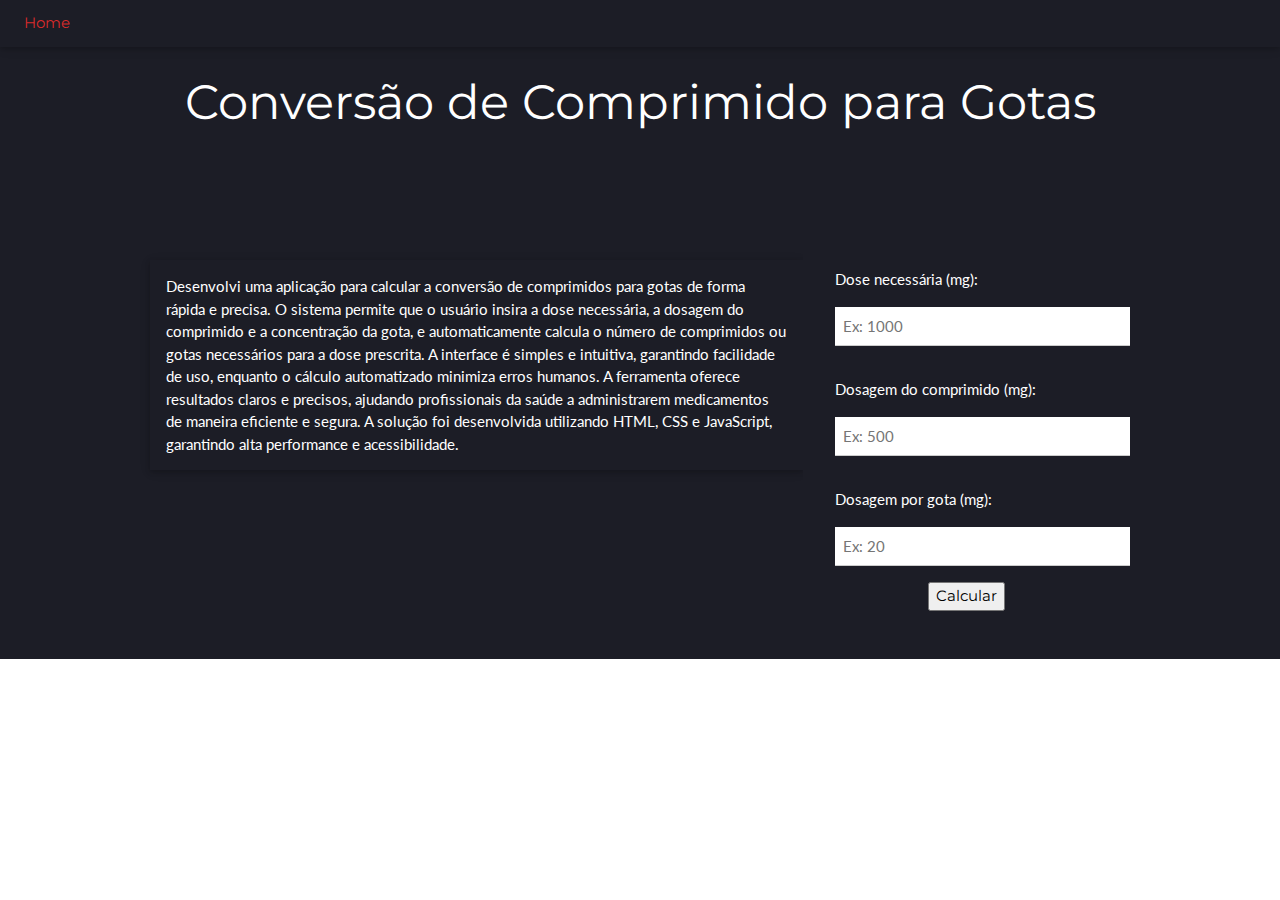
==== projeto1.html @ 32a0f385 "calculadora" ====
<!DOCTYPE html>
<html lang="en">

<head>
  <title>F.Fernandes FrontDeveloper</title>
  <meta charset="UTF-8">
  <meta name="viewport" content="width=device-width, initial-scale=1">
  <link rel="stylesheet" href="https://www.w3schools.com/w3css/4/w3.css">
  <link rel="stylesheet" href="https://fonts.googleapis.com/css?family=Lato">
  <link rel="stylesheet" href="https://fonts.googleapis.com/css?family=Montserrat">
  <link rel="stylesheet" href="https://cdnjs.cloudflare.com/ajax/libs/font-awesome/4.7.0/css/font-awesome.min.css">
  <link rel="stylesheet" href="theme.css">
  <link rel="stylesheet" href="sweet.css">

  <style>
    body,
    h1,
    h2,
    h3,
    h4,
    h5,
    h6 {
      font-family: "Lato", sans-serif
    }

    .w3-bar,
    h1,
    button {
      font-family: "Montserrat", sans-serif
    }

    .fa-anchor,
    .fa-coffee {
      font-size: 200px
}</style>
</head>

<body>

  <!-- Navbar -->
  <div class="w3-top">
    <div class="w3-bar w3-cinza-escuro w3-card w3-left-align">
      <a class="w3-bar-item w3-button w3-hide-medium w3-hide-large w3-right w3-padding-large w3-large w3-hover-vermelho w3-cinza-escuro"
        href="javascript:void(0);" onclick="myFunction()" title="Toggle Navigation Menu"><i class="fa fa-bars"></i></a>
      <a href="index.html" class="w3-bar-item w3-button w3-padding-large w3-hover-texto">Home</a>
    </div>

    <!-- Navbar on small screens -->
    <div id="navDemo" class="w3-bar-block w3-cinza-escuro w3-hide w3-hide-large w3-hide-medium">
    </div>
  </div>

  <!-- Header -->
  <header class="w3-container w3-cinza-escuro  w3-center" style="padding:50px 16px">
        <h1 class="w3-margin w3-xxxlarge ">Conversão de Comprimido para Gotas</h1>
  </header>

 
  <div id="sobre" class="w3-row-padding w3-cinza-escuro  w3-padding w3-container">
    <div class="w3-content">
      <div class="w3-twothird w3-padding-32">
        <div class="w3-panel w3-card">
            <p>Desenvolvi uma aplicação para calcular a conversão de comprimidos para gotas de forma rápida e precisa. O sistema permite que o usuário insira a dose necessária, a dosagem do comprimido e a concentração da gota, e automaticamente calcula o número de comprimidos ou gotas necessários para a dose prescrita.

                A interface é simples e intuitiva, garantindo facilidade de uso, enquanto o cálculo automatizado minimiza erros humanos. A ferramenta oferece resultados claros e precisos, ajudando profissionais da saúde a administrarem medicamentos de maneira eficiente e segura.
                
                A solução foi desenvolvida utilizando HTML, CSS e JavaScript, garantindo alta performance e acessibilidade. </p>
        </div>
      </div>

        <!-- Calculadora -->
      <div class="w3-third w3-center">
        <div id="calculadora" class="w3-row-padding w3-cinza-escuro w3-padding w3-container">
            <div class="w3-content w3-center w3-padding-32">
        
                    <label class="w3-left w3-margin" for="doseNecessaria">Dose necessária (mg):</label>
                    <input class="w3-input  w3-margin" type="number" id="doseNecessaria" placeholder="Ex: 1000" />
            
                    <label class="w3-left w3-margin" for="doseComprimido">Dosagem do comprimido (mg):</label>
                    <input class="w3-input  w3-margin" type="number" id="doseComprimido" placeholder="Ex: 500" />
            
                    <label class="w3-left w3-margin" for="doseGota">Dosagem por gota (mg):</label>
                    <input class="w3-input  w3-margin" type="number" id="doseGota" placeholder="Ex: 20" />
            
                    <button onclick="calcular()">Calcular</button>
            
                    <div class="result" id="resultado"></div>
          </div>
      </div>
    </div>
  </div>



  <script>
    // Used to toggle the menu on small screens when clicking on the menu button
    function myFunction() {
      var x = document.getElementById("navDemo");
      if (x.className.indexOf("w3-show") == -1) {
        x.className += " w3-show";
      } else {
        x.className = x.className.replace(" w3-show", "");
      }
    }
  </script>
  <script src="index.js"></script>
  <script src="sweet.js"></script>

</body>

</html>
---- theme.css ----
.w3-rosa {color:#000000 !important; background-color:#BF2441 !important}
.w3-cinza-escuro {color:#ffffff !important; background-color:#1C1D26 !important}
.w3-cinza-claro {color:#ffffff !important; background-color:#848C8B !important}
.w3-laranja {color:#000000 !important; background-color:#F27141 !important}
.w3-vermelho,.w3-hover-vermelho:hover{color:#ffffff!important;background-color:#D92B2B!important}
.w3-vermelho-texto{color:#D92B2B !important;}
.w3-hover-texto:hover{color:#D92B2B!important;background-color:#1C1D26!important}
.w3-verde,.w3-hover-verde:hover{color:#48C456!important;}
.w3-azul,.w3-hover-azul:hover{color:#0073B1!important;}



.tira-sublinhado {
    text-decoration: none;
}


/* Color Theme Swatches in Hex */
.Arquitetura-1-hex { color: #BF2441; }
.Arquitetura-2-hex { color: #1C1D26; }
.Arquitetura-3-hex { color: #848C8B; }
.Arquitetura-4-hex { color: #F27141; }
.Arquitetura-5-hex { color: #D92B2B; }

/* Color Theme Swatches in RGBA */
.Arquitetura-1-rgba { color: rgba(191, 36, 64, 1); }
.Arquitetura-2-rgba { color: rgba(28, 28, 38, 1); }
.Arquitetura-3-rgba { color: rgba(131, 140, 138, 1); }
.Arquitetura-4-rgba { color: rgba(242, 112, 65, 1); }
.Arquitetura-5-rgba { color: rgba(216, 43, 43, 1); }
---- sweet.css ----
:root{--swal2-container-padding: 0.625em;--swal2-backdrop: rgba(0, 0, 0, 0.4);--swal2-width: 32em;--swal2-padding: 0 0 1.25em;--swal2-border: none;--swal2-border-radius: 0.3125rem;--swal2-background: #e1e1e1;--swal2-color: #545454;--swal2-footer-border-color: #eee;--swal2-show-animation: swal2-show 0.3s;--swal2-hide-animation: swal2-hide 0.15s forwards;--swal2-input-background: transparent;--swal2-progress-step-background: #add8e6;--swal2-validation-message-background: #f0f0f0;--swal2-validation-message-color: #666;--swal2-close-button-position: initial;--swal2-close-button-inset: auto;--swal2-close-button-font-size: 2.5em;--swal2-close-button-color: #ccc}[data-swal2-theme=dark]{--swal2-dark-theme-black: #19191a;--swal2-dark-theme-white: #e1e1e1;--swal2-background: var(--swal2-dark-theme-black);--swal2-color: var(--swal2-dark-theme-white);--swal2-footer-border-color: #555;--swal2-input-background: color-mix(in srgb, var(--swal2-dark-theme-black), var(--swal2-dark-theme-white) 10%);--swal2-validation-message-background: color-mix( in srgb, var(--swal2-dark-theme-black), var(--swal2-dark-theme-white) 10% );--swal2-validation-message-color: var(--swal2-dark-theme-white)}@media(prefers-color-scheme: dark){[data-swal2-theme=auto]{--swal2-dark-theme-black: #19191a;--swal2-dark-theme-white: #e1e1e1;--swal2-background: var(--swal2-dark-theme-black);--swal2-color: var(--swal2-dark-theme-white);--swal2-footer-border-color: #555;--swal2-input-background: color-mix(in srgb, var(--swal2-dark-theme-black), var(--swal2-dark-theme-white) 10%);--swal2-validation-message-background: color-mix( in srgb, var(--swal2-dark-theme-black), var(--swal2-dark-theme-white) 10% );--swal2-validation-message-color: var(--swal2-dark-theme-white)}}body.swal2-shown:not(.swal2-no-backdrop,.swal2-toast-shown){overflow:hidden}body.swal2-height-auto{height:auto !important}body.swal2-no-backdrop .swal2-container{background-color:rgba(0,0,0,0) !important;pointer-events:none}body.swal2-no-backdrop .swal2-container .swal2-popup{pointer-events:all}body.swal2-no-backdrop .swal2-container .swal2-modal{box-shadow:0 0 10px var(--swal2-backdrop)}body.swal2-toast-shown .swal2-container{box-sizing:border-box;width:360px;max-width:100%;background-color:rgba(0,0,0,0);pointer-events:none}body.swal2-toast-shown .swal2-container.swal2-top{inset:0 auto auto 50%;transform:translateX(-50%)}body.swal2-toast-shown .swal2-container.swal2-top-end,body.swal2-toast-shown .swal2-container.swal2-top-right{inset:0 0 auto auto}body.swal2-toast-shown .swal2-container.swal2-top-start,body.swal2-toast-shown .swal2-container.swal2-top-left{inset:0 auto auto 0}body.swal2-toast-shown .swal2-container.swal2-center-start,body.swal2-toast-shown .swal2-container.swal2-center-left{inset:50% auto auto 0;transform:translateY(-50%)}body.swal2-toast-shown .swal2-container.swal2-center{inset:50% auto auto 50%;transform:translate(-50%, -50%)}body.swal2-toast-shown .swal2-container.swal2-center-end,body.swal2-toast-shown .swal2-container.swal2-center-right{inset:50% 0 auto auto;transform:translateY(-50%)}body.swal2-toast-shown .swal2-container.swal2-bottom-start,body.swal2-toast-shown .swal2-container.swal2-bottom-left{inset:auto auto 0 0}body.swal2-toast-shown .swal2-container.swal2-bottom{inset:auto auto 0 50%;transform:translateX(-50%)}body.swal2-toast-shown .swal2-container.swal2-bottom-end,body.swal2-toast-shown .swal2-container.swal2-bottom-right{inset:auto 0 0 auto}@media print{body.swal2-shown:not(.swal2-no-backdrop,.swal2-toast-shown){overflow-y:scroll !important}body.swal2-shown:not(.swal2-no-backdrop,.swal2-toast-shown)>[aria-hidden=true]{display:none}body.swal2-shown:not(.swal2-no-backdrop,.swal2-toast-shown) .swal2-container{position:static !important}}div:where(.swal2-container){display:grid;position:fixed;z-index:1060;inset:0;box-sizing:border-box;grid-template-areas:"top-start     top            top-end" "center-start  center         center-end" "bottom-start  bottom-center  bottom-end";grid-template-rows:minmax(min-content, auto) minmax(min-content, auto) minmax(min-content, auto);height:100%;padding:var(--swal2-container-padding);overflow-x:hidden;transition:background-color .1s;-webkit-overflow-scrolling:touch}div:where(.swal2-container).swal2-backdrop-show,div:where(.swal2-container).swal2-noanimation{background:var(--swal2-backdrop)}div:where(.swal2-container).swal2-backdrop-hide{background:rgba(0,0,0,0) !important}div:where(.swal2-container).swal2-top-start,div:where(.swal2-container).swal2-center-start,div:where(.swal2-container).swal2-bottom-start{grid-template-columns:minmax(0, 1fr) auto auto}div:where(.swal2-container).swal2-top,div:where(.swal2-container).swal2-center,div:where(.swal2-container).swal2-bottom{grid-template-columns:auto minmax(0, 1fr) auto}div:where(.swal2-container).swal2-top-end,div:where(.swal2-container).swal2-center-end,div:where(.swal2-container).swal2-bottom-end{grid-template-columns:auto auto minmax(0, 1fr)}div:where(.swal2-container).swal2-top-start>.swal2-popup{align-self:start}div:where(.swal2-container).swal2-top>.swal2-popup{grid-column:2;place-self:start center}div:where(.swal2-container).swal2-top-end>.swal2-popup,div:where(.swal2-container).swal2-top-right>.swal2-popup{grid-column:3;place-self:start end}div:where(.swal2-container).swal2-center-start>.swal2-popup,div:where(.swal2-container).swal2-center-left>.swal2-popup{grid-row:2;align-self:center}div:where(.swal2-container).swal2-center>.swal2-popup{grid-column:2;grid-row:2;place-self:center center}div:where(.swal2-container).swal2-center-end>.swal2-popup,div:where(.swal2-container).swal2-center-right>.swal2-popup{grid-column:3;grid-row:2;place-self:center end}div:where(.swal2-container).swal2-bottom-start>.swal2-popup,div:where(.swal2-container).swal2-bottom-left>.swal2-popup{grid-column:1;grid-row:3;align-self:end}div:where(.swal2-container).swal2-bottom>.swal2-popup{grid-column:2;grid-row:3;place-self:end center}div:where(.swal2-container).swal2-bottom-end>.swal2-popup,div:where(.swal2-container).swal2-bottom-right>.swal2-popup{grid-column:3;grid-row:3;place-self:end end}div:where(.swal2-container).swal2-grow-row>.swal2-popup,div:where(.swal2-container).swal2-grow-fullscreen>.swal2-popup{grid-column:1/4;width:100%}div:where(.swal2-container).swal2-grow-column>.swal2-popup,div:where(.swal2-container).swal2-grow-fullscreen>.swal2-popup{grid-row:1/4;align-self:stretch}div:where(.swal2-container).swal2-no-transition{transition:none !important}div:where(.swal2-container) div:where(.swal2-popup){display:none;position:relative;box-sizing:border-box;grid-template-columns:minmax(0, 100%);width:var(--swal2-width);max-width:100%;padding:var(--swal2-padding);border:var(--swal2-border);border-radius:var(--swal2-border-radius);background:var(--swal2-background);color:var(--swal2-color);font-family:inherit;font-size:1rem}div:where(.swal2-container) div:where(.swal2-popup):focus{outline:none}div:where(.swal2-container) div:where(.swal2-popup).swal2-loading{overflow-y:hidden}div:where(.swal2-container) div:where(.swal2-popup).swal2-draggable{cursor:grab}div:where(.swal2-container) div:where(.swal2-popup).swal2-draggable div:where(.swal2-icon){cursor:grab}div:where(.swal2-container) div:where(.swal2-popup).swal2-dragging{cursor:grabbing}div:where(.swal2-container) div:where(.swal2-popup).swal2-dragging div:where(.swal2-icon){cursor:grabbing}div:where(.swal2-container) h2:where(.swal2-title){position:relative;max-width:100%;margin:0;padding:.8em 1em 0;color:inherit;font-size:1.875em;font-weight:600;text-align:center;text-transform:none;word-wrap:break-word;cursor:initial}div:where(.swal2-container) div:where(.swal2-actions){display:flex;z-index:1;box-sizing:border-box;flex-wrap:wrap;align-items:center;justify-content:center;width:auto;margin:1.25em auto 0;padding:0}div:where(.swal2-container) div:where(.swal2-actions):not(.swal2-loading) .swal2-styled[disabled]{opacity:.4}div:where(.swal2-container) div:where(.swal2-actions):not(.swal2-loading) .swal2-styled:hover{background-image:linear-gradient(rgba(0, 0, 0, 0.1), rgba(0, 0, 0, 0.1))}div:where(.swal2-container) div:where(.swal2-actions):not(.swal2-loading) .swal2-styled:active{background-image:linear-gradient(rgba(0, 0, 0, 0.2), rgba(0, 0, 0, 0.2))}div:where(.swal2-container) div:where(.swal2-loader){display:none;align-items:center;justify-content:center;width:2.2em;height:2.2em;margin:0 1.875em;animation:swal2-rotate-loading 1.5s linear 0s infinite normal;border-width:.25em;border-style:solid;border-radius:100%;border-color:#2778c4 rgba(0,0,0,0) #2778c4 rgba(0,0,0,0)}div:where(.swal2-container) button:where(.swal2-styled){margin:.3125em;padding:.625em 1.1em;transition:box-shadow .1s;box-shadow:0 0 0 3px rgba(0,0,0,0);font-weight:500}div:where(.swal2-container) button:where(.swal2-styled):not([disabled]){cursor:pointer}div:where(.swal2-container) button:where(.swal2-styled):where(.swal2-confirm){border:0;border-radius:.25em;background:initial;background-color:#1C1D26;color:#fff;font-size:1em}div:where(.swal2-container) button:where(.swal2-styled):where(.swal2-confirm):focus-visible{box-shadow:0 0 0 3px rgba(112,102,224,.5)}div:where(.swal2-container) button:where(.swal2-styled):where(.swal2-deny){border:0;border-radius:.25em;background:initial;background-color:#dc3741;color:#fff;font-size:1em}div:where(.swal2-container) button:where(.swal2-styled):where(.swal2-deny):focus-visible{box-shadow:0 0 0 3px rgba(220,55,65,.5)}div:where(.swal2-container) button:where(.swal2-styled):where(.swal2-cancel){border:0;border-radius:.25em;background:initial;background-color:#6e7881;color:#fff;font-size:1em}div:where(.swal2-container) button:where(.swal2-styled):where(.swal2-cancel):focus-visible{box-shadow:0 0 0 3px rgba(110,120,129,.5)}div:where(.swal2-container) button:where(.swal2-styled).swal2-default-outline:focus-visible{box-shadow:0 0 0 3px rgba(100,150,200,.5)}div:where(.swal2-container) button:where(.swal2-styled):focus-visible{outline:none}div:where(.swal2-container) button:where(.swal2-styled)::-moz-focus-inner{border:0}div:where(.swal2-container) div:where(.swal2-footer){margin:1em 0 0;padding:1em 1em 0;border-top:1px solid var(--swal2-footer-border-color);color:inherit;font-size:1em;text-align:center;cursor:initial}div:where(.swal2-container) .swal2-timer-progress-bar-container{position:absolute;right:0;bottom:0;left:0;grid-column:auto !important;overflow:hidden;border-bottom-right-radius:var(--swal2-border-radius);border-bottom-left-radius:var(--swal2-border-radius)}div:where(.swal2-container) div:where(.swal2-timer-progress-bar){width:100%;height:.25em;background:rgba(0,0,0,.2)}div:where(.swal2-container) img:where(.swal2-image){max-width:100%;margin:2em auto 1em;cursor:initial}div:where(.swal2-container) button:where(.swal2-close){position:var(--swal2-close-button-position);inset:var(--swal2-close-button-inset);z-index:2;align-items:center;justify-content:center;width:1.2em;height:1.2em;margin-top:0;margin-right:0;margin-bottom:-1.2em;padding:0;overflow:hidden;transition:color .1s,box-shadow .1s;border:none;border-radius:var(--swal2-border-radius);background:rgba(0,0,0,0);color:var(--swal2-close-button-color);font-family:monospace;font-size:var(--swal2-close-button-font-size);cursor:pointer;justify-self:end}div:where(.swal2-container) button:where(.swal2-close):hover{transform:none;background:rgba(0,0,0,0);color:#f27474}div:where(.swal2-container) button:where(.swal2-close):focus-visible{outline:none;box-shadow:inset 0 0 0 3px rgba(100,150,200,.5)}div:where(.swal2-container) button:where(.swal2-close)::-moz-focus-inner{border:0}div:where(.swal2-container) div:where(.swal2-html-container){z-index:1;justify-content:center;margin:0;padding:1em 1.6em .3em;overflow:auto;color:inherit;font-size:1.125em;font-weight:normal;line-height:normal;text-align:center;word-wrap:break-word;word-break:break-word;cursor:initial}div:where(.swal2-container) input:where(.swal2-input),div:where(.swal2-container) input:where(.swal2-file),div:where(.swal2-container) textarea:where(.swal2-textarea),div:where(.swal2-container) select:where(.swal2-select),div:where(.swal2-container) div:where(.swal2-radio),div:where(.swal2-container) label:where(.swal2-checkbox){margin:1em 2em 3px}div:where(.swal2-container) input:where(.swal2-input),div:where(.swal2-container) input:where(.swal2-file),div:where(.swal2-container) textarea:where(.swal2-textarea){box-sizing:border-box;width:auto;transition:border-color .1s,box-shadow .1s;border:1px solid #d9d9d9;border-radius:.1875em;background:var(--swal2-input-background);box-shadow:inset 0 1px 1px rgba(0,0,0,.06),0 0 0 3px rgba(0,0,0,0);color:inherit;font-size:1.125em}div:where(.swal2-container) input:where(.swal2-input).swal2-inputerror,div:where(.swal2-container) input:where(.swal2-file).swal2-inputerror,div:where(.swal2-container) textarea:where(.swal2-textarea).swal2-inputerror{border-color:#f27474 !important;box-shadow:0 0 2px #f27474 !important}div:where(.swal2-container) input:where(.swal2-input):focus,div:where(.swal2-container) input:where(.swal2-file):focus,div:where(.swal2-container) textarea:where(.swal2-textarea):focus{border:1px solid #b4dbed;outline:none;box-shadow:inset 0 1px 1px rgba(0,0,0,.06),0 0 0 3px rgba(100,150,200,.5)}div:where(.swal2-container) input:where(.swal2-input)::placeholder,div:where(.swal2-container) input:where(.swal2-file)::placeholder,div:where(.swal2-container) textarea:where(.swal2-textarea)::placeholder{color:#ccc}div:where(.swal2-container) .swal2-range{margin:1em 2em 3px;background:var(--swal2-background)}div:where(.swal2-container) .swal2-range input{width:80%}div:where(.swal2-container) .swal2-range output{width:20%;color:inherit;font-weight:600;text-align:center}div:where(.swal2-container) .swal2-range input,div:where(.swal2-container) .swal2-range output{height:2.625em;padding:0;font-size:1.125em;line-height:2.625em}div:where(.swal2-container) .swal2-input{height:2.625em;padding:0 .75em}div:where(.swal2-container) .swal2-file{width:75%;margin-right:auto;margin-left:auto;background:var(--swal2-input-background);font-size:1.125em}div:where(.swal2-container) .swal2-textarea{height:6.75em;padding:.75em}div:where(.swal2-container) .swal2-select{min-width:50%;max-width:100%;padding:.375em .625em;background:var(--swal2-input-background);color:inherit;font-size:1.125em}div:where(.swal2-container) .swal2-radio,div:where(.swal2-container) .swal2-checkbox{align-items:center;justify-content:center;background:var(--swal2-background);color:inherit}div:where(.swal2-container) .swal2-radio label,div:where(.swal2-container) .swal2-checkbox label{margin:0 .6em;font-size:1.125em}div:where(.swal2-container) .swal2-radio input,div:where(.swal2-container) .swal2-checkbox input{flex-shrink:0;margin:0 .4em}div:where(.swal2-container) label:where(.swal2-input-label){display:flex;justify-content:center;margin:1em auto 0}div:where(.swal2-container) div:where(.swal2-validation-message){align-items:center;justify-content:center;margin:1em 0 0;padding:.625em;overflow:hidden;background:var(--swal2-validation-message-background);color:var(--swal2-validation-message-color);font-size:1em;font-weight:300}div:where(.swal2-container) div:where(.swal2-validation-message)::before{content:"!";display:inline-block;width:1.5em;min-width:1.5em;height:1.5em;margin:0 .625em;border-radius:50%;background-color:#f27474;color:#fff;font-weight:600;line-height:1.5em;text-align:center}div:where(.swal2-container) .swal2-progress-steps{flex-wrap:wrap;align-items:center;max-width:100%;margin:1.25em auto;padding:0;background:rgba(0,0,0,0);font-weight:600}div:where(.swal2-container) .swal2-progress-steps li{display:inline-block;position:relative}div:where(.swal2-container) .swal2-progress-steps .swal2-progress-step{z-index:20;flex-shrink:0;width:2em;height:2em;border-radius:2em;background:#2778c4;color:#fff;line-height:2em;text-align:center}div:where(.swal2-container) .swal2-progress-steps .swal2-progress-step.swal2-active-progress-step{background:#2778c4}div:where(.swal2-container) .swal2-progress-steps .swal2-progress-step.swal2-active-progress-step~.swal2-progress-step{background:var(--swal2-progress-step-background);color:#fff}div:where(.swal2-container) .swal2-progress-steps .swal2-progress-step.swal2-active-progress-step~.swal2-progress-step-line{background:var(--swal2-progress-step-background)}div:where(.swal2-container) .swal2-progress-steps .swal2-progress-step-line{z-index:10;flex-shrink:0;width:2.5em;height:.4em;margin:0 -1px;background:#2778c4}div:where(.swal2-icon){position:relative;box-sizing:content-box;justify-content:center;width:5em;height:5em;margin:2.5em auto .6em;border:.25em solid rgba(0,0,0,0);border-radius:50%;border-color:#000;font-family:inherit;line-height:5em;cursor:default;user-select:none}div:where(.swal2-icon) .swal2-icon-content{display:flex;align-items:center;font-size:3.75em}div:where(.swal2-icon).swal2-error{border-color:#f27474;color:#f27474}div:where(.swal2-icon).swal2-error .swal2-x-mark{position:relative;flex-grow:1}div:where(.swal2-icon).swal2-error [class^=swal2-x-mark-line]{display:block;position:absolute;top:2.3125em;width:2.9375em;height:.3125em;border-radius:.125em;background-color:#f27474}div:where(.swal2-icon).swal2-error [class^=swal2-x-mark-line][class$=left]{left:1.0625em;transform:rotate(45deg)}div:where(.swal2-icon).swal2-error [class^=swal2-x-mark-line][class$=right]{right:1em;transform:rotate(-45deg)}div:where(.swal2-icon).swal2-error.swal2-icon-show{animation:swal2-animate-error-icon .5s}div:where(.swal2-icon).swal2-error.swal2-icon-show .swal2-x-mark{animation:swal2-animate-error-x-mark .5s}div:where(.swal2-icon).swal2-warning{border-color:#f8bb86;color:#f8bb86}div:where(.swal2-icon).swal2-warning.swal2-icon-show{animation:swal2-animate-error-icon .5s}div:where(.swal2-icon).swal2-warning.swal2-icon-show .swal2-icon-content{animation:swal2-animate-i-mark .5s}div:where(.swal2-icon).swal2-info{border-color:#3fc3ee;color:#3fc3ee}div:where(.swal2-icon).swal2-info.swal2-icon-show{animation:swal2-animate-error-icon .5s}div:where(.swal2-icon).swal2-info.swal2-icon-show .swal2-icon-content{animation:swal2-animate-i-mark .8s}div:where(.swal2-icon).swal2-question{border-color:#87adbd;color:#87adbd}div:where(.swal2-icon).swal2-question.swal2-icon-show{animation:swal2-animate-error-icon .5s}div:where(.swal2-icon).swal2-question.swal2-icon-show .swal2-icon-content{animation:swal2-animate-question-mark .8s}div:where(.swal2-icon).swal2-success{border-color:#a5dc86;color:#a5dc86}div:where(.swal2-icon).swal2-success [class^=swal2-success-circular-line]{position:absolute;width:3.75em;height:7.5em;border-radius:50%}div:where(.swal2-icon).swal2-success [class^=swal2-success-circular-line][class$=left]{top:-0.4375em;left:-2.0635em;transform:rotate(-45deg);transform-origin:3.75em 3.75em;border-radius:7.5em 0 0 7.5em}div:where(.swal2-icon).swal2-success [class^=swal2-success-circular-line][class$=right]{top:-0.6875em;left:1.875em;transform:rotate(-45deg);transform-origin:0 3.75em;border-radius:0 7.5em 7.5em 0}div:where(.swal2-icon).swal2-success .swal2-success-ring{position:absolute;z-index:2;top:-0.25em;left:-0.25em;box-sizing:content-box;width:100%;height:100%;border:.25em solid rgba(165,220,134,.3);border-radius:50%}div:where(.swal2-icon).swal2-success .swal2-success-fix{position:absolute;z-index:1;top:.5em;left:1.625em;width:.4375em;height:5.625em;transform:rotate(-45deg)}div:where(.swal2-icon).swal2-success [class^=swal2-success-line]{display:block;position:absolute;z-index:2;height:.3125em;border-radius:.125em;background-color:#a5dc86}div:where(.swal2-icon).swal2-success [class^=swal2-success-line][class$=tip]{top:2.875em;left:.8125em;width:1.5625em;transform:rotate(45deg)}div:where(.swal2-icon).swal2-success [class^=swal2-success-line][class$=long]{top:2.375em;right:.5em;width:2.9375em;transform:rotate(-45deg)}div:where(.swal2-icon).swal2-success.swal2-icon-show .swal2-success-line-tip{animation:swal2-animate-success-line-tip .75s}div:where(.swal2-icon).swal2-success.swal2-icon-show .swal2-success-line-long{animation:swal2-animate-success-line-long .75s}div:where(.swal2-icon).swal2-success.swal2-icon-show .swal2-success-circular-line-right{animation:swal2-rotate-success-circular-line 4.25s ease-in}[class^=swal2]{-webkit-tap-highlight-color:rgba(0,0,0,0)}.swal2-show{animation:var(--swal2-show-animation)}.swal2-hide{animation:var(--swal2-hide-animation)}.swal2-noanimation{transition:none}.swal2-scrollbar-measure{position:absolute;top:-9999px;width:50px;height:50px;overflow:scroll}.swal2-rtl .swal2-close{margin-right:initial;margin-left:0}.swal2-rtl .swal2-timer-progress-bar{right:0;left:auto}.swal2-toast{box-sizing:border-box;grid-column:1/4 !important;grid-row:1/4 !important;grid-template-columns:min-content auto min-content;padding:1em;overflow-y:hidden;background:var(--swal2-background);box-shadow:0 0 1px rgba(0,0,0,.075),0 1px 2px rgba(0,0,0,.075),1px 2px 4px rgba(0,0,0,.075),1px 3px 8px rgba(0,0,0,.075),2px 4px 16px rgba(0,0,0,.075);pointer-events:all}.swal2-toast>*{grid-column:2}.swal2-toast h2:where(.swal2-title){margin:.5em 1em;padding:0;font-size:1em;text-align:initial}.swal2-toast .swal2-loading{justify-content:center}.swal2-toast input:where(.swal2-input){height:2em;margin:.5em;font-size:1em}.swal2-toast .swal2-validation-message{font-size:1em}.swal2-toast div:where(.swal2-footer){margin:.5em 0 0;padding:.5em 0 0;font-size:.8em}.swal2-toast button:where(.swal2-close){grid-column:3/3;grid-row:1/99;align-self:center;width:.8em;height:.8em;margin:0;font-size:2em}.swal2-toast div:where(.swal2-html-container){margin:.5em 1em;padding:0;overflow:initial;font-size:1em;text-align:initial}.swal2-toast div:where(.swal2-html-container):empty{padding:0}.swal2-toast .swal2-loader{grid-column:1;grid-row:1/99;align-self:center;width:2em;height:2em;margin:.25em}.swal2-toast .swal2-icon{grid-column:1;grid-row:1/99;align-self:center;width:2em;min-width:2em;height:2em;margin:0 .5em 0 0}.swal2-toast .swal2-icon .swal2-icon-content{display:flex;align-items:center;font-size:1.8em;font-weight:bold}.swal2-toast .swal2-icon.swal2-success .swal2-success-ring{width:2em;height:2em}.swal2-toast .swal2-icon.swal2-error [class^=swal2-x-mark-line]{top:.875em;width:1.375em}.swal2-toast .swal2-icon.swal2-error [class^=swal2-x-mark-line][class$=left]{left:.3125em}.swal2-toast .swal2-icon.swal2-error [class^=swal2-x-mark-line][class$=right]{right:.3125em}.swal2-toast div:where(.swal2-actions){justify-content:flex-start;height:auto;margin:0;margin-top:.5em;padding:0 .5em}.swal2-toast button:where(.swal2-styled){margin:.25em .5em;padding:.4em .6em;font-size:1em}.swal2-toast .swal2-success{border-color:#a5dc86}.swal2-toast .swal2-success [class^=swal2-success-circular-line]{position:absolute;width:1.6em;height:3em;border-radius:50%}.swal2-toast .swal2-success [class^=swal2-success-circular-line][class$=left]{top:-0.8em;left:-0.5em;transform:rotate(-45deg);transform-origin:2em 2em;border-radius:4em 0 0 4em}.swal2-toast .swal2-success [class^=swal2-success-circular-line][class$=right]{top:-0.25em;left:.9375em;transform-origin:0 1.5em;border-radius:0 4em 4em 0}.swal2-toast .swal2-success .swal2-success-ring{width:2em;height:2em}.swal2-toast .swal2-success .swal2-success-fix{top:0;left:.4375em;width:.4375em;height:2.6875em}.swal2-toast .swal2-success [class^=swal2-success-line]{height:.3125em}.swal2-toast .swal2-success [class^=swal2-success-line][class$=tip]{top:1.125em;left:.1875em;width:.75em}.swal2-toast .swal2-success [class^=swal2-success-line][class$=long]{top:.9375em;right:.1875em;width:1.375em}.swal2-toast .swal2-success.swal2-icon-show .swal2-success-line-tip{animation:swal2-toast-animate-success-line-tip .75s}.swal2-toast .swal2-success.swal2-icon-show .swal2-success-line-long{animation:swal2-toast-animate-success-line-long .75s}.swal2-toast.swal2-show{animation:swal2-toast-show .5s}.swal2-toast.swal2-hide{animation:swal2-toast-hide .1s forwards}@keyframes swal2-show{0%{transform:scale(0.7)}45%{transform:scale(1.05)}80%{transform:scale(0.95)}100%{transform:scale(1)}}@keyframes swal2-hide{0%{transform:scale(1);opacity:1}100%{transform:scale(0.5);opacity:0}}@keyframes swal2-animate-success-line-tip{0%{top:1.1875em;left:.0625em;width:0}54%{top:1.0625em;left:.125em;width:0}70%{top:2.1875em;left:-0.375em;width:3.125em}84%{top:3em;left:1.3125em;width:1.0625em}100%{top:2.8125em;left:.8125em;width:1.5625em}}@keyframes swal2-animate-success-line-long{0%{top:3.375em;right:2.875em;width:0}65%{top:3.375em;right:2.875em;width:0}84%{top:2.1875em;right:0;width:3.4375em}100%{top:2.375em;right:.5em;width:2.9375em}}@keyframes swal2-rotate-success-circular-line{0%{transform:rotate(-45deg)}5%{transform:rotate(-45deg)}12%{transform:rotate(-405deg)}100%{transform:rotate(-405deg)}}@keyframes swal2-animate-error-x-mark{0%{margin-top:1.625em;transform:scale(0.4);opacity:0}50%{margin-top:1.625em;transform:scale(0.4);opacity:0}80%{margin-top:-0.375em;transform:scale(1.15)}100%{margin-top:0;transform:scale(1);opacity:1}}@keyframes swal2-animate-error-icon{0%{transform:rotateX(100deg);opacity:0}100%{transform:rotateX(0deg);opacity:1}}@keyframes swal2-rotate-loading{0%{transform:rotate(0deg)}100%{transform:rotate(360deg)}}@keyframes swal2-animate-question-mark{0%{transform:rotateY(-360deg)}100%{transform:rotateY(0)}}@keyframes swal2-animate-i-mark{0%{transform:rotateZ(45deg);opacity:0}25%{transform:rotateZ(-25deg);opacity:.4}50%{transform:rotateZ(15deg);opacity:.8}75%{transform:rotateZ(-5deg);opacity:1}100%{transform:rotateX(0);opacity:1}}@keyframes swal2-toast-show{0%{transform:translateY(-0.625em) rotateZ(2deg)}33%{transform:translateY(0) rotateZ(-2deg)}66%{transform:translateY(0.3125em) rotateZ(2deg)}100%{transform:translateY(0) rotateZ(0deg)}}@keyframes swal2-toast-hide{100%{transform:rotateZ(1deg);opacity:0}}@keyframes swal2-toast-animate-success-line-tip{0%{top:.5625em;left:.0625em;width:0}54%{top:.125em;left:.125em;width:0}70%{top:.625em;left:-0.25em;width:1.625em}84%{top:1.0625em;left:.75em;width:.5em}100%{top:1.125em;left:.1875em;width:.75em}}@keyframes swal2-toast-animate-success-line-long{0%{top:1.625em;right:1.375em;width:0}65%{top:1.25em;right:.9375em;width:0}84%{top:.9375em;right:0;width:1.125em}100%{top:.9375em;right:.1875em;width:1.375em}}
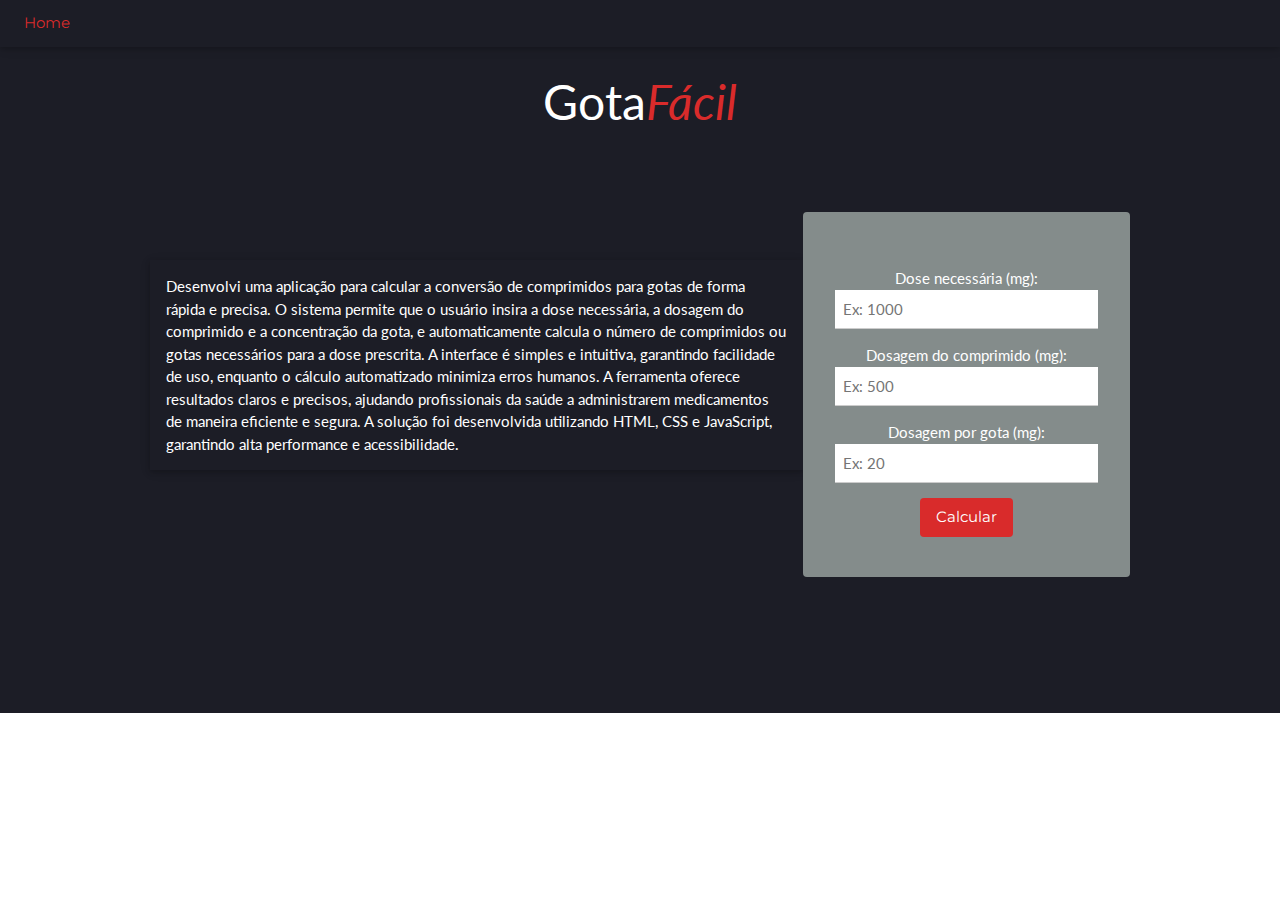
==== commit 61564608: "Estilo calculadora" ====
--- a/projeto1.html
+++ b/projeto1.html
@@ -1,5 +1,5 @@
 <!DOCTYPE html>
-<html lang="en">
+<html lang="pt-br">
 
 <head>
   <title>F.Fernandes FrontDeveloper</title>
@@ -52,12 +52,13 @@
 
   <!-- Header -->
   <header class="w3-container w3-cinza-escuro  w3-center" style="padding:50px 16px">
-        <h1 class="w3-margin w3-xxxlarge ">Conversão de Comprimido para Gotas</h1>
+    <h2 class="w3-margin w3-xxxlarge ">Gota<i class="w3-vermelho-texto">Fácil</i> </h2>
   </header>
 
  
   <div id="sobre" class="w3-row-padding w3-cinza-escuro  w3-padding w3-container">
     <div class="w3-content">
+
       <div class="w3-twothird w3-padding-32">
         <div class="w3-panel w3-card">
             <p>Desenvolvi uma aplicação para calcular a conversão de comprimidos para gotas de forma rápida e precisa. O sistema permite que o usuário insira a dose necessária, a dosagem do comprimido e a concentração da gota, e automaticamente calcula o número de comprimidos ou gotas necessários para a dose prescrita.
@@ -67,26 +68,40 @@
                 A solução foi desenvolvida utilizando HTML, CSS e JavaScript, garantindo alta performance e acessibilidade. </p>
         </div>
       </div>
+      
 
         <!-- Calculadora -->
       <div class="w3-third w3-center">
-        <div id="calculadora" class="w3-row-padding w3-cinza-escuro w3-padding w3-container">
+        <div id="calculadora" class="w3-row-padding w3-round w3-cinza-claro w3-padding w3-container">
             <div class="w3-content w3-center w3-padding-32">
-        
-                    <label class="w3-left w3-margin" for="doseNecessaria">Dose necessária (mg):</label>
-                    <input class="w3-input  w3-margin" type="number" id="doseNecessaria" placeholder="Ex: 1000" />
+         
+              <form class="w3-container">
+              <p>
+              <label class="" for="doseNecessaria">Dose necessária (mg):</label>
+              <input class="w3-input" type="number" id="doseNecessaria" placeholder="Ex: 1000" />
+              <p>
+              <label class="" for="doseComprimido">Dosagem do comprimido (mg):</label>
+              <input class="w3-input" type="number" id="doseComprimido" placeholder="Ex: 500" />
+              <p>
+              <label class="" for="doseGota">Dosagem por gota (mg):</label>
+              <input class="w3-input" type="number" id="doseGota" placeholder="Ex: 20" />
+              </form>
             
-                    <label class="w3-left w3-margin" for="doseComprimido">Dosagem do comprimido (mg):</label>
-                    <input class="w3-input  w3-margin" type="number" id="doseComprimido" placeholder="Ex: 500" />
-            
-                    <label class="w3-left w3-margin" for="doseGota">Dosagem por gota (mg):</label>
-                    <input class="w3-input  w3-margin" type="number" id="doseGota" placeholder="Ex: 20" />
-            
-                    <button onclick="calcular()">Calcular</button>
+                    <button class="w3-btn w3-vermelho w3-round " onclick="calcular()">Calcular</button>
             
                     <div class="result" id="resultado"></div>
           </div>
       </div>
+    </div>
+
+   
+    
+  </div>
+</div>
+
+  <!-- Contatos -->
+  <div id="contato" class="w3-row-padding w3-cinza-escuro  w3-padding-64 w3-container">
+    <div class="w3-content">
     </div>
   </div>
 
--- a/theme.css
+++ b/theme.css
@@ -8,10 +8,12 @@
 .w3-verde,.w3-hover-verde:hover{color:#48C456!important;}
 .w3-azul,.w3-hover-azul:hover{color:#0073B1!important;}
 
-
-
 .tira-sublinhado {
     text-decoration: none;
+}
+
+.button {
+    background-color: #BF2441;
 }
 
 
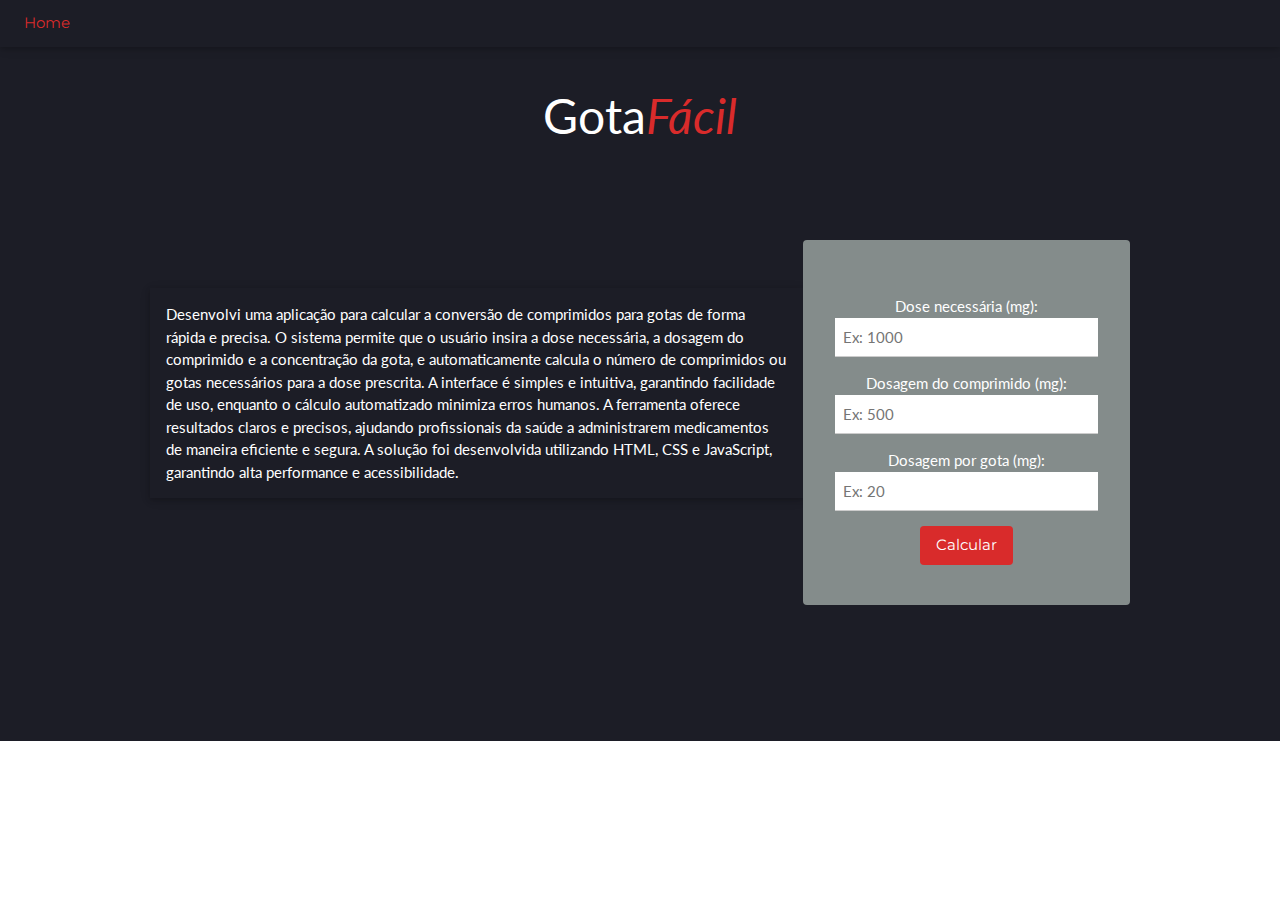
==== commit 0eeac5f0: "Estilização calculadora" ====
--- a/projeto1.html
+++ b/projeto1.html
@@ -51,7 +51,7 @@
   </div>
 
   <!-- Header -->
-  <header class="w3-container w3-cinza-escuro  w3-center" style="padding:50px 16px">
+  <header class="w3-container w3-cinza-escuro w3-padding-64  w3-center">
     <h2 class="w3-margin w3-xxxlarge ">Gota<i class="w3-vermelho-texto">Fácil</i> </h2>
   </header>
 
--- a/theme.css
+++ b/theme.css
@@ -16,6 +16,30 @@
     background-color: #BF2441;
 }
 
+.image-container {
+    position: relative; /* Necessário para o posicionamento da legenda */
+    display: inline-block; /* Faz as imagens e legendas ficarem na mesma linha */
+    margin: 10px; /* Espaço entre as imagens */
+  }
+  
+  .image-container .caption {
+    position: absolute; /* A legenda será posicionada em cima da imagem */
+    bottom: 0; /* Posiciona a legenda na parte inferior da imagem */
+    left: 0;
+    border-radius: 5%;
+    width: 100%; /* Faz a legenda ocupar toda a largura da imagem */
+    background-color: rgba(191, 36, 64, 0.8); /* Fundo escuro e transparente */
+    color: #ffffff; /* Cor do texto da legenda */
+    font-size: 1rem; /* Tamanho do texto */
+    text-align: center; /* Alinha o texto ao centro */
+    padding: 10px; /* Espaçamento interno */
+    opacity: 0; /* Inicialmente, a legenda está invisível */
+    transition: opacity 0.3s ease; /* Transição suave de opacidade */
+  }
+  
+  .image-container:hover .caption {
+    opacity: 1; /* Torna a legenda visível quando o mouse passa sobre a imagem */
+  }
 
 /* Color Theme Swatches in Hex */
 .Arquitetura-1-hex { color: #BF2441; }
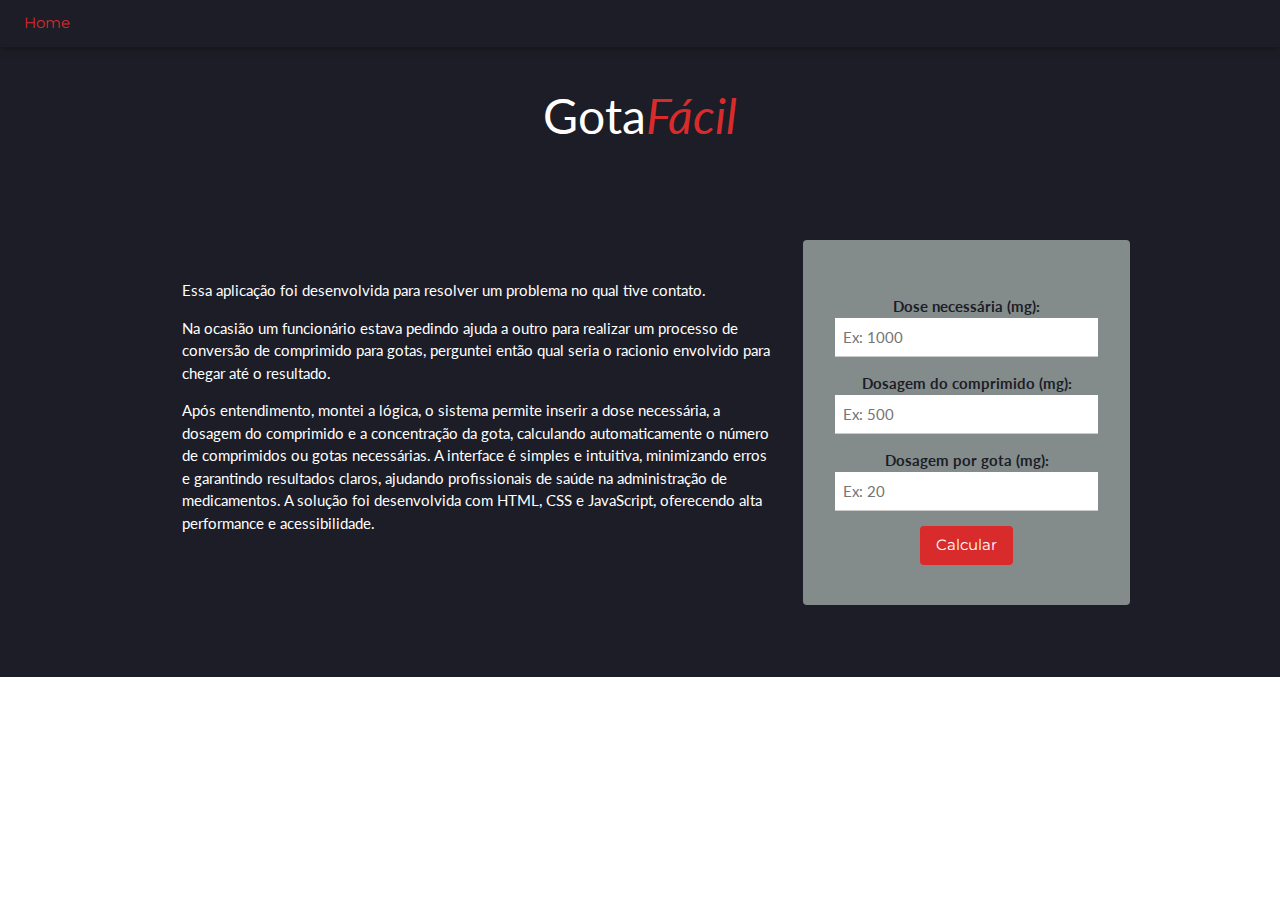
==== commit 76269f62: "Revisão" ====
--- a/projeto1.html
+++ b/projeto1.html
@@ -56,16 +56,19 @@
   </header>
 
  
-  <div id="sobre" class="w3-row-padding w3-cinza-escuro  w3-padding w3-container">
+  <div id="sobres" class="w3-row-padding w3-cinza-escuro  w3-padding w3-container">
     <div class="w3-content">
 
-      <div class="w3-twothird w3-padding-32">
-        <div class="w3-panel w3-card">
-            <p>Desenvolvi uma aplicação para calcular a conversão de comprimidos para gotas de forma rápida e precisa. O sistema permite que o usuário insira a dose necessária, a dosagem do comprimido e a concentração da gota, e automaticamente calcula o número de comprimidos ou gotas necessários para a dose prescrita.
-
-                A interface é simples e intuitiva, garantindo facilidade de uso, enquanto o cálculo automatizado minimiza erros humanos. A ferramenta oferece resultados claros e precisos, ajudando profissionais da saúde a administrarem medicamentos de maneira eficiente e segura.
-                
-                A solução foi desenvolvida utilizando HTML, CSS e JavaScript, garantindo alta performance e acessibilidade. </p>
+      <div class="w3-twothird w3-padding">
+        <div class="w3-panel">
+            <p >Essa aplicação foi desenvolvida para resolver um problema no qual tive contato. <p> Na ocasião um funcionário estava 
+              pedindo ajuda a outro para realizar um processo de conversão de comprimido para gotas, perguntei então qual seria 
+              o racionio envolvido para chegar até o resultado.</p>
+              Após entendimento, montei a lógica, o sistema permite inserir a dose necessária, a dosagem do comprimido e a 
+              concentração da gota, calculando automaticamente o número de comprimidos ou gotas necessárias. A interface é
+               simples e intuitiva, minimizando erros e garantindo resultados claros, ajudando profissionais de saúde na 
+               administração de medicamentos. A solução foi desenvolvida com HTML, CSS e JavaScript, oferecendo alta 
+               performance e acessibilidade.</p>
         </div>
       </div>
       
@@ -77,13 +80,13 @@
          
               <form class="w3-container">
               <p>
-              <label class="" for="doseNecessaria">Dose necessária (mg):</label>
+              <label class="w3-azul-texto" for="doseNecessaria"><strong>Dose necessária (mg):</strong></label>
               <input class="w3-input" type="number" id="doseNecessaria" placeholder="Ex: 1000" />
               <p>
-              <label class="" for="doseComprimido">Dosagem do comprimido (mg):</label>
+              <label class="w3-azul-texto" for="doseComprimido"><strong>Dosagem do comprimido (mg):</strong></label>
               <input class="w3-input" type="number" id="doseComprimido" placeholder="Ex: 500" />
               <p>
-              <label class="" for="doseGota">Dosagem por gota (mg):</label>
+              <label class="w3-azul-texto" for="doseGota"><strong>Dosagem por gota (mg):</strong></label>
               <input class="w3-input" type="number" id="doseGota" placeholder="Ex: 20" />
               </form>
             
@@ -100,7 +103,7 @@
 </div>
 
   <!-- Contatos -->
-  <div id="contato" class="w3-row-padding w3-cinza-escuro  w3-padding-64 w3-container">
+  <div id="contato" class="w3-row-padding w3-cinza-escuro  w3-padding-32 w3-container">
     <div class="w3-content">
     </div>
   </div>
--- a/theme.css
+++ b/theme.css
@@ -7,6 +7,7 @@
 .w3-hover-texto:hover{color:#D92B2B!important;background-color:#1C1D26!important}
 .w3-verde,.w3-hover-verde:hover{color:#48C456!important;}
 .w3-azul,.w3-hover-azul:hover{color:#0073B1!important;}
+.w3-azul-texto{color:#1C1D26 !important;}
 
 .tira-sublinhado {
     text-decoration: none;
